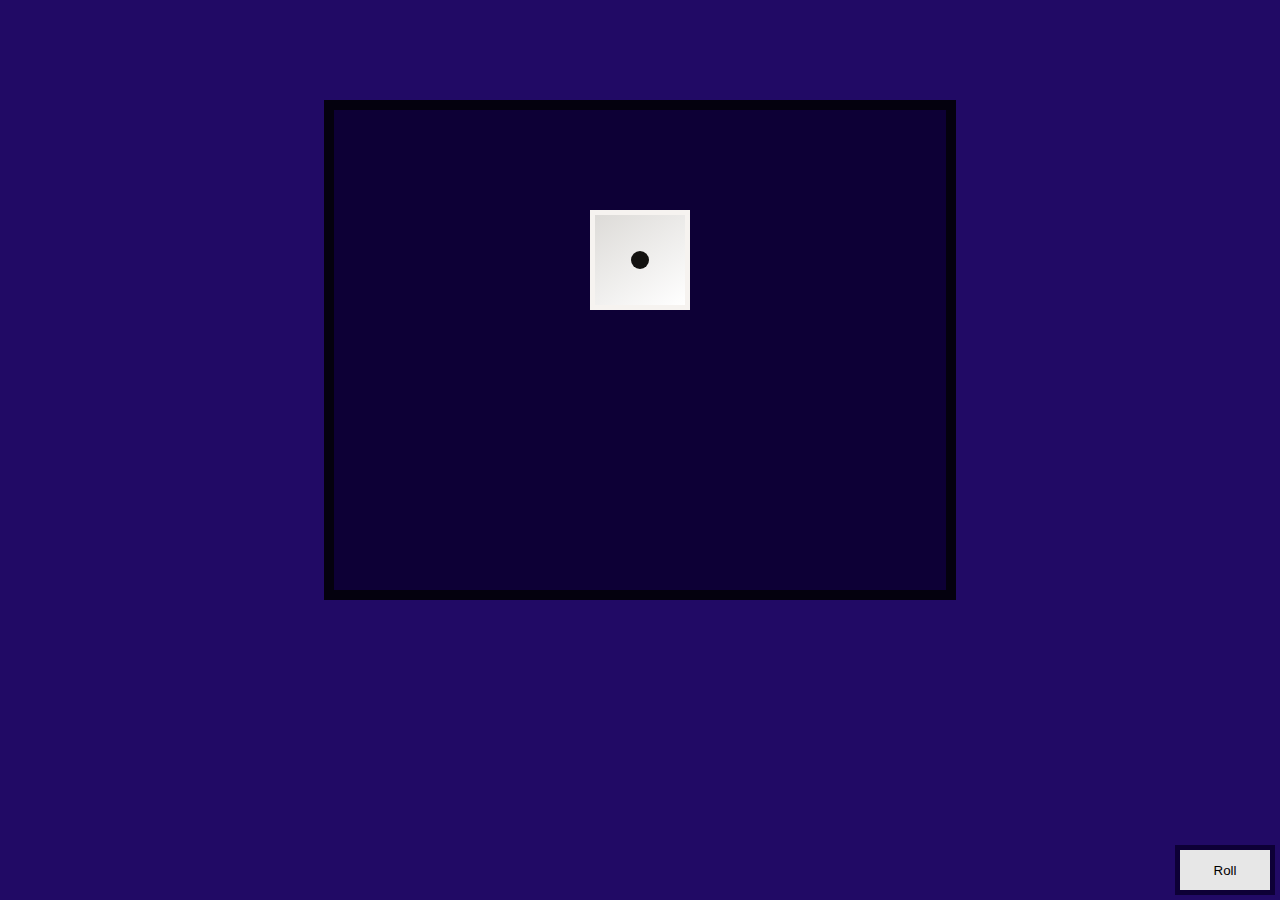
==== index.html @ b8faaa91 "Updated file names - Basic functionality" ====
<!DOCTYPE html>
<html lang="en">
<head>
    <meta charset="UTF-8">
    <meta name="viewport" content="width=device-width, initial-scale=1.0">
    <title>Document</title>
    <link rel="stylesheet" href="styles.css">
</head>
<body>
    <div class="mainContent">
        <div id="dice" class="dice">
            <div id="f1" class="face"> </div>
            <div id="f2" class="face"> </div>
            <div id="f3" class="face"> </div>
            <div id="f4" class="face"> </div>
            <div id="f5" class="face"> </div>
            <div id="f6" class="face"> </div>
        </div>

        <button id="roll" onClick="startRoll(1,6)"> Roll </button>
    </div>
    
    <script src="dice.js"> </script>
</body>
</html>
---- styles.css ----
body {
    background-color: rgb(33, 10, 101)
}

/* Holder to center the die and create a background */
.mainContent {
    width: 50%;
    height: 500px;
    background-color: rgb(13, 0, 54);
    margin: auto;
    margin-top: 100px;
    box-sizing: border-box;
    border-width: 10px;
    border-color: rgb(4, 1, 14);
    border-style: solid;
}

/* The "die" and it's container */
.dice {
    margin: auto;
    margin-top: 100px;
    position: realtive;
    width: 100px;
    height: 100px;
    transform-style: preserve-3d;
    transition: 1s ease;
    background-color: rgba(255, 255, 255, 0.25)
}



/* FACE STYLES */



/* Each face of the die */
.face {
    position: absolute;
    width: 100%;
    height: 100%;
    border: 5px solid #f6f3f0;
    transform-style: preserve-3d;
    background: linear-gradient(
        145deg, #dddbd8, #fff
    );
    box-sizing: border-box;
}

/* This creates the "Dot" on the face. Box shadows copy this shape, therefore creating 'more' dots... */
/* It is moved around later with margins, but it serves as the main dot */
.face::after {
    position: absolute;
    content: '';
    margin: -9px 0 0 -9px;
    top: 50%;
    left: 50%;

    /* SIZE OF THE DOT */
    width: 18px;
    height: 18px;

    /* THIS DEFINES THE SHAPE OF THE DOT! */
    border-radius: 50%;

    /* COLOR OF THE DOT */
    background: #131210;
  
}

/* This is the space between the dots... It takes up all of the space of the face behind the scenes. Since this dice doesn't have
   rounded corners, it only has a fine visible line on the edges of the faces */
.face::before {
    position: absolute;
    content: '';
    width: 100%;
    height: 100%;
    border-radius: 20px;
    background: #f6f3f0;
    transform: translateZ(-1px);
}

#f1 {
    transform: translateZ(50px);
}
#f2 {
    transform: rotateX(90deg) translateZ(50px);
}
#f3 {
    transform: rotateY(-90deg) translateZ(50px);
}
#f4 {
    transform: rotateY(90deg) translateZ(50px);
}
#f5 {
    transform: rotateX(-90deg) translateZ(50px);
}
#f6 {
    transform: rotateX(180deg) translateZ(50px);
}

/*.dice {
    transform: rotateX(45deg) rotateY(235deg) rotateZ(0deg);
} */

/* 1(0,0) 2(270,0) 3(0,90) 4(0,270) 5(90,0) 6(180,0)*/


/* One side X: 0 Y: 0*/
#f1::after {
}

/* Six Side X: 180 Y:0*/
#f6::after {
    margin: -35px 0 0 -30px;
    box-shadow: 40px 0,
                0 25px,
                40px 25px,
                0 50px,
                40px 50px;
}

/* Two Side X:-90 Y:0 */
#f2::after {
    margin: -30px 0 0 -30px;
    box-shadow: 40px 40px;
}

/* Five Side X:90 Y:0 */
#f5::after {
    margin: -36px 0 0 -36px;
    box-shadow:  26px 26px,
                52px 52px,
                52px 0,
                0 52px
}

/* Four Side X:0 Y:-90 */
#f4::after {
    margin: -30px 0 0 -30px;
    box-shadow:  40px 0,
                0 40px,
                40px 40px;
}

/* Three Side X:0 Y:90*/
#f3::after {
    margin: -35px 0 0 -35px;
    box-shadow: 25px 25px,
                50px 50px
}

#roll {
    width: 100px;
    height: 50px;
    position: absolute;
    bottom: 5px;
    right: 5px;
    border-width: 5px;
    border-style: solid;
    border-color:rgb(13, 0, 54);
    background-color: rgb(231, 231, 231);
    transition: background-color .5s;
}

#roll:hover {
    background-color: rgb(178, 178, 178);
}
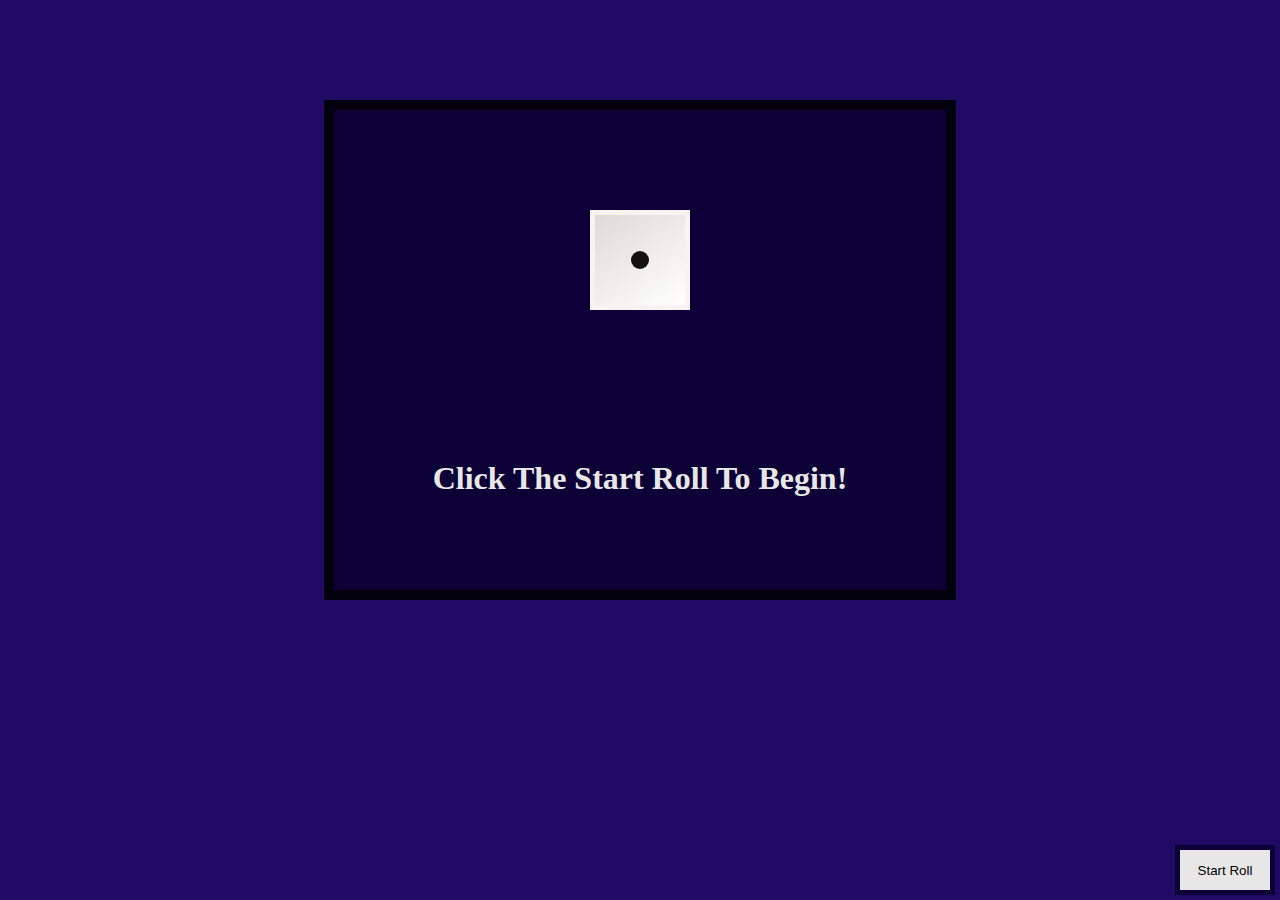
==== commit e2550ae9: "Functions" ====
--- a/index.html
+++ b/index.html
@@ -7,6 +7,11 @@
     <link rel="stylesheet" href="styles.css">
 </head>
 <body>
+    <div class="hidden">
+        <p id="isSpinning">0</p>
+        <p id="current">0</p>
+    </div>
+   
     <div class="mainContent">
         <div id="dice" class="dice">
             <div id="f1" class="face"> </div>
@@ -17,8 +22,12 @@
             <div id="f6" class="face"> </div>
         </div>
 
-        <button id="roll" onClick="startRoll(1,6)"> Roll </button>
+        <h1 id="rolltxt" class="rollTitle"> Click The Start Roll To Begin! </h1>
+
+        <button class="rollbtn" id="roll" onClick="startRoll()"> Start Roll </button>
+        <button class="rollbtn hidden" id="endRoll" onClick="stopRoll(1,6)"> End Roll </button>
     </div>
+    
     
     <script src="dice.js"> </script>
 </body>
--- a/styles.css
+++ b/styles.css
@@ -1,5 +1,10 @@
 body {
     background-color: rgb(33, 10, 101)
+}
+
+.hidden {
+    visibility: hidden;
+    position: absolute;
 }
 
 /* Holder to center the die and create a background */
@@ -23,7 +28,7 @@
     width: 100px;
     height: 100px;
     transform-style: preserve-3d;
-    transition: 1s ease;
+    transition: .5s ease;
     background-color: rgba(255, 255, 255, 0.25)
 }
 
@@ -98,7 +103,8 @@
     transform: rotateX(180deg) translateZ(50px);
 }
 
-/*.dice {
+/*
+.dice {
     transform: rotateX(45deg) rotateY(235deg) rotateZ(0deg);
 } */
 
@@ -149,7 +155,7 @@
                 50px 50px
 }
 
-#roll {
+.rollbtn {
     width: 100px;
     height: 50px;
     position: absolute;
@@ -162,6 +168,12 @@
     transition: background-color .5s;
 }
 
-#roll:hover {
+.rollbtn:hover {
     background-color: rgb(178, 178, 178);
+}
+
+.rollTitle {
+    text-align: center;
+    color:rgb(231, 231, 231);
+    margin-top: 150px;
 }